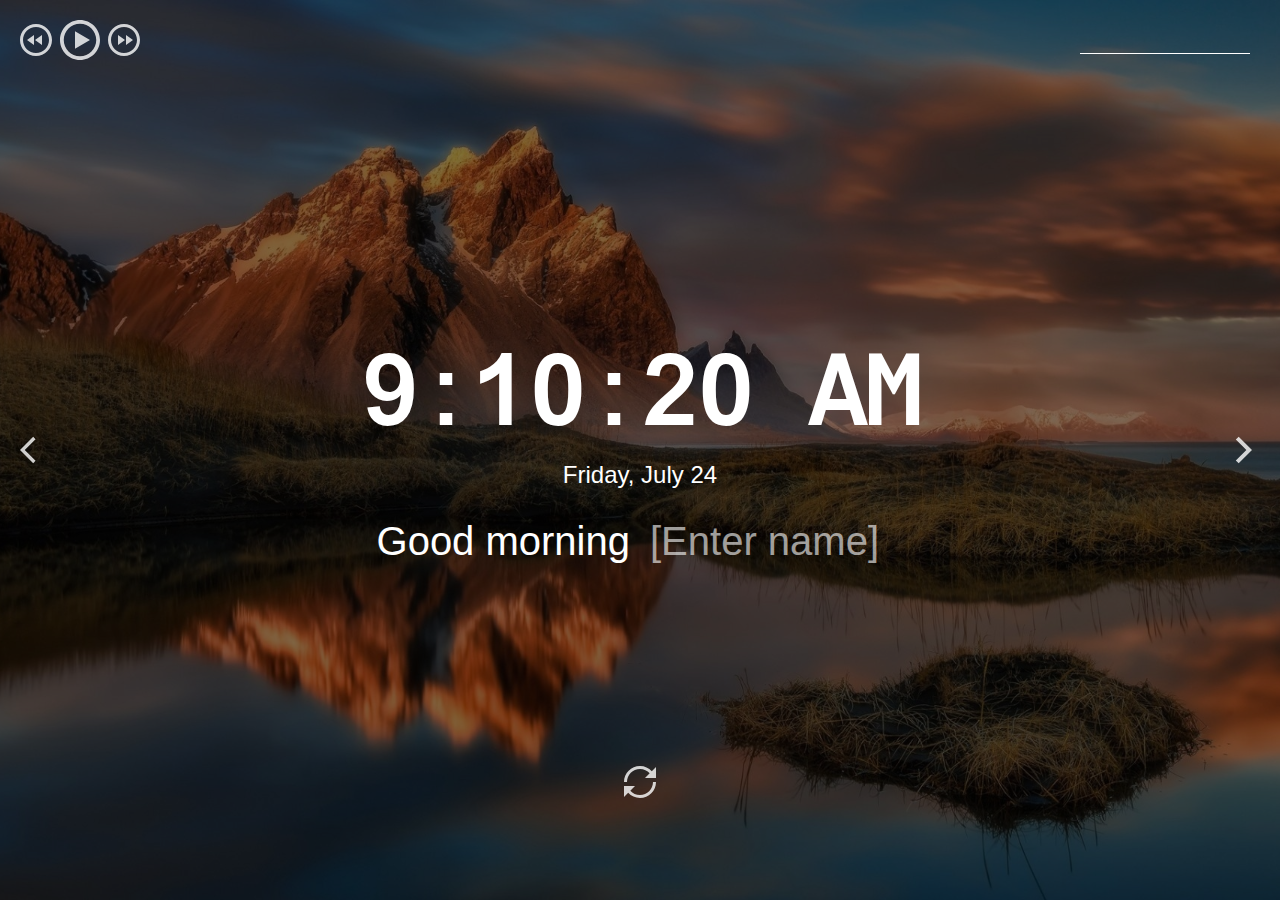
==== momentum/index.html @ e383145c "feat: Clock, calendar and greeting" ====
<!DOCTYPE html>
<html lang="en">
<head>
  <meta charset="UTF-8" />
  <meta name="viewport" content="width=device-width, initial-scale=1.0" />
  <link href="assets/favicon.ico" rel="shortcut icon" />
  <link rel="stylesheet" href="css/owfont-regular.css" />
  <link rel="stylesheet" href="css/style.css" />
  <title>momentum</title>
</head>
<body>
  <header class="header">
    <div class="player">
      <div class="player-controls">
        <button class="play-prev player-icon"></button>
        <button class="play player-icon"></button>
        <button class="play-next player-icon"></button>
      </div>
      <ul class="play-list"></ul>
    </div>
    <div class="weather">
      <input type="text" class="city" />
      <i class="weather-icon owf"></i>
      <div class="weather-error"></div>
      <div class="description-container">
        <span class="temperature"></span>
        <span class="weather-description"></span>
      </div>
      <div class="wind"></div>
      <div class="humidity"></div>
    </div>
  </header>
  <main class="main">
    <div class="slider-icons">
      <button class="slide-prev slider-icon"></button>
      <button class="slide-next slider-icon"></button>
    </div>
    <time class="time"></time>
    <date class="date">  </date>
    <div class="greeting-container">
      <span class="greeting"></span>
      <input type="text" placeholder="[Enter name]"	class="name" />
    </div>
  </main>
  <footer class="footer">
    <button class="change-quote"></button>
    <div>
      <div class="quote"></div>
      <div class="author"></div>
    </div>
  </footer>
  <script src="js/script.js"></script>
</body>
</html>
---- momentum/css/owfont-regular.css ----
/*!
 *  owfont-regular 1.0.0 by Deniz Fuchidzhiev - http://websygen.com
 *  License - font: SIL OFL 1.1, css: MIT License
 */
/* FONT PATH
 * -------------------------- */
@font-face {
  font-family: 'owfont';
  src: url('../assets/fonts/owfont-regular.eot?v=1.0.0');
  src: url('../assets/fonts/owfont-regular.eot?#iefix&v=1.0.0') format('embedded-opentype'),
	   url('../assets/fonts/owfont-regular.woff') format('woff'),
	   url('../assets/fonts/owfont-regular.ttf') format('truetype'),
	   url('../assets/fonts/owfont-regular.svg#owf-regular') format('svg');
  font-weight: normal;
  font-style: normal;
}
.owf {
  display: inline-block;
  font: normal normal normal 14px/1 owfont;
  font-size: inherit;
  text-rendering: auto;
  -webkit-font-smoothing: antialiased;
  -moz-osx-font-smoothing: grayscale;
  transform: translate(0, 0);
}
/* makes the font 33% larger relative to the icon container */
.owf-lg {
  font-size: 1.33333333em;
  line-height: 0.75em;
  vertical-align: -15%;
}
.owf-2x {
  font-size: 2em;
}
.owf-3x {
  font-size: 3em;
}
.owf-4x {
  font-size: 4em;
}
.owf-5x {
  font-size: 5em;
}
.owf-fw {
  width: 1.28571429em;
  text-align: center;
}
.owf-ul {
  padding-left: 0;
  margin-left: 2.14285714em;
  list-style-type: none;
}
.owf-ul > li {
  position: relative;
}
.owf-li {
  position: absolute;
  left: -2.14285714em;
  width: 2.14285714em;
  top: 0.14285714em;
  text-align: center;
}
.owf-li.owf-lg {
  left: -1.85714286em;
}
.owf-border {
  padding: .2em .25em .15em;
  border: solid 0.08em #eeeeee;
  border-radius: .1em;
}
.owf-pull-right {
  float: right;
}
.owf-pull-left {
  float: left;
}
.owf.owf-pull-left {
  margin-right: .3em;
}
.owf.owf-pull-right {
  margin-left: .3em;
}

/* owfont uses the Unicode Private Use Area (PUA) to ensure screen
   readers do not read off random characters that represent icons */
   
/*   Weather Condition Codes    */
   
/*   Thunderstorm - - - - - - - - - - - - - - - - - - - - - - - - - - - - - - - - - - - -    */
   
/* thunderstorm with light rain */
.owf-200:before,
.owf-200-d:before,
.owf-200-n:before {
  content: "\EB28";
}
/* thunderstorm with rain */
.owf-201:before,
.owf-201-d:before,
.owf-201-n:before {
  content: "\EB29";
}
/* thunderstorm with heavy rain */
.owf-202:before,
.owf-202-d:before,
.owf-202-n:before {
  content: "\EB2A";
}
/*  light thunderstorm  */
.owf-210:before,
.owf-210-d:before,
.owf-210-n:before {
  content: "\EB32";
}
/*  thunderstorm  */
.owf-211:before,
.owf-211-d:before,
.owf-211-n:before {
  content: "\EB33";
}
/*   heavy thunderstorm   */
.owf-212:before,
.owf-212-d:before,
.owf-212-n:before {
  content: "\EB34";
}
/*   ragged thunderstorm   */
.owf-221:before,
.owf-221-d:before,
.owf-221-n:before {
  content: "\EB3D";
}
/*  thunderstorm with light drizzle    */
.owf-230:before,
.owf-230-d:before,
.owf-230-n:before {
  content: "\EB46";
}
/*  thunderstorm with drizzle     */
.owf-231:before,
.owf-231-d:before,
.owf-231-n:before {
  content: "\EB47";
}
/* thunderstorm with heavy drizzle     */
.owf-232:before,
.owf-232-d:before,
.owf-232-n:before {
  content: "\EB48";
}

/*   Drizzle - - - - - - - - - - - - - - - - - - - - - - - - - - - - - - - - - - - -    */

/*  light intensity drizzle */
.owf-300:before,
.owf-300-d:before,
.owf-300-n:before {
  content: "\EB8C";
}
/*  drizzle */
.owf-301:before,
.owf-301-d:before,
.owf-301-n:before {
  content: "\EB8D";
}
/*  heavy intensity drizzle  */
.owf-302:before,
.owf-302-d:before,
.owf-302-n:before {
  content: "\EB8E";
}
/*   light intensity drizzle rain  */
.owf-310:before,
.owf-310-d:before,
.owf-310-n:before {
  content: "\EB96";
}
/*  drizzle rain  */
.owf-311:before,
.owf-311-d:before,
.owf-311-n:before {
  content: "\EB97";
}
/* heavy intensity drizzle rain */
.owf-312:before,
.owf-312-d:before,
.owf-312-n:before {
  content: "\EB98";
}
/* shower rain and drizzle  */
.owf-313:before,
.owf-313-d:before,
.owf-313-n:before {
  content: "\EB99";
}
/* heavy shower rain and drizzle*/
.owf-314:before,
.owf-314-d:before,
.owf-314-n:before {
  content: "\EB9A";
}
/* shower drizzle */
.owf-321:before,
.owf-321-d:before,
.owf-321-n:before {
  content: "\EBA1";
}

/*   Rain - - - - - - - - - - - - - - - - - - - - - - - - - - - - - - - - - - - -    */

/* light rain  */
.owf-500:before,
.owf-500-d:before,
.owf-500-n:before {
  content: "\EC54";
}
/* moderate rain  */
.owf-501:before,
.owf-501-d:before,
.owf-501-n:before {
  content: "\EC55";
}
/* heavy intensity rain  */
.owf-502:before,
.owf-502-d:before,
.owf-502-n:before {
  content: "\EC56";
}
/* very heavy rain   */
.owf-503:before,
.owf-503-d:before,
.owf-503-n:before {
  content: "\EC57";
}
/* extreme rain    */
.owf-504:before,
.owf-504-d:before,
.owf-504-n:before {
  content: "\EC58";
}
/* freezing rain    */
.owf-511:before,
.owf-511-d:before,
.owf-511-n:before {
  content: "\EC5F";
}
/*  light intensity shower rain    */
.owf-520:before,
.owf-520-d:before,
.owf-520-n:before {
  content: "\EC68";
}
/* shower rain  */
.owf-521:before,
.owf-521-d:before,
.owf-521-n:before {
  content: "\EC69";
}
/*  heavy intensity shower rain  */
.owf-522:before,
.owf-522-d:before,
.owf-522-n:before {
  content: "\EC6A";
}
/* ragged shower rain  */
.owf-531:before,
.owf-531-d:before,
.owf-531-n:before {
  content: "\EC73";
}

/*   Snow - - - - - - - - - - - - - - - - - - - - - - - - - - - - - - - - - - - -    */

/* light snow  */
.owf-600:before,
.owf-600-d:before,
.owf-600-n:before {
  content: "\ECB8";
}
/*  snow  */
.owf-601:before,
.owf-601-d:before,
.owf-601-n:before {
  content: "\ECB9";
}
/*   heavy snow   */
.owf-602:before,
.owf-602-d:before,
.owf-602-n:before {
  content: "\ECBA";
}
/*  sleet  */
.owf-611:before,
.owf-611-d:before,
.owf-611-n:before {
  content: "\ECC3";
}
/*   shower sleet */
.owf-612:before,
.owf-612-d:before,
.owf-612-n:before {
  content: "\ECC4";
}
/* light rain and snow */
.owf-615:before,
.owf-615-d:before,
.owf-615-n:before {
  content: "\ECC7";
}
/* rain and snow  */
.owf-616:before,
.owf-616-d:before,
.owf-616-n:before {
  content: "\ECC8";
}
/* light shower snow  */
.owf-620:before,
.owf-620-d:before,
.owf-620-n:before {
  content: "\ECCC";
}
/* shower snow  */
.owf-621:before,
.owf-621-d:before,
.owf-621-n:before {
  content: "\ECCD";
}
/* heavy shower snow  */
.owf-622:before,
.owf-622-d:before,
.owf-622-n:before {
  content: "\ECCE";
}

/*   Atmosphere - - - - - - - - - - - - - - - - - - - - - - - - - - - - - - - - - - - -    */

/* mist */
.owf-701:before,
.owf-701-d:before,
.owf-701-n:before {
  content: "\ED1D";
}
/* smoke */
.owf-711:before,
.owf-711-d:before,
.owf-711-n:before {
  content: "\ED27";
}
/* haze */
.owf-721:before,
.owf-721-d:before,
.owf-721-n:before {
  content: "\ED31";
}
/* Sand/Dust Whirls */
.owf-731:before,
.owf-731-d:before,
.owf-731-n:before {
  content: "\ED3B";
}
/* Fog */
.owf-741:before,
.owf-741-d:before,
.owf-741-n:before {
  content: "\ED45";
}
/* sand */
.owf-751:before,
.owf-751-d:before,
.owf-751-n:before {
  content: "\ED4F";
}
/* dust */
.owf-761:before,
.owf-761-d:before,
.owf-761-n:before {
  content: "\ED59";
}
/*  VOLCANIC ASH  */
.owf-762:before,
.owf-762-d:before,
.owf-762-n:before {
  content: "\ED5A";
}
/* SQUALLS */
.owf-771:before,
.owf-771-d:before,
.owf-771-n:before {
  content: "\ED63";
}
/* TORNADO */
.owf-781:before,
.owf-781-d:before,
.owf-781-n:before {
  content: "\ED6D";
}

/*   Clouds - - - - - - - - - - - - - - - - - - - - - - - - - - - - - - - - - - - -    */

/*  sky is clear  */  /*  Calm  */
.owf-800:before,
.owf-800-d:before,
.owf-951:before,
.owf-951-d:before {
  content: "\ED80";
}
.owf-800-n:before,
.owf-951-n:before {
  content: "\F168";
}
/*  few clouds   */
.owf-801:before,
.owf-801-d:before {
  content: "\ED81";
}
.owf-801-n:before {
  content: "\F169";
}
/* scattered clouds */
.owf-802:before,
.owf-802-d:before {
  content: "\ED82";
}
.owf-802-n:before {
  content: "\F16A";
}
/* broken clouds  */
.owf-803:before,
.owf-803-d:before,
.owf-803-n:before {
  content: "\ED83";
}
/* overcast clouds  */
.owf-804:before,
.owf-804-d:before,
.owf-804-n:before {
  content: "\ED84";
}

/*   Extreme - - - - - - - - - - - - - - - - - - - - - - - - - - - - - - - - - - - -    */

/* tornado  */
.owf-900:before,
.owf-900-d:before,
.owf-900-n:before {
  content: "\EDE4";
}
/*  tropical storm  */
.owf-901:before,
.owf-901-d:before,
.owf-901-n:before {
  content: "\EDE5";
}
/* hurricane */
.owf-902:before,
.owf-902-d:before,
.owf-902-n:before {
  content: "\EDE6";
}
/* cold */
.owf-903:before,
.owf-903-d:before,
.owf-903-n:before {
  content: "\EDE7";
}
/* hot */
.owf-904:before,
.owf-904-d:before,
.owf-904-n:before {
  content: "\EDE8";
}
/* windy */
.owf-905:before,
.owf-905-d:before,
.owf-905-n:before {
  content: "\EDE9";
}
/* hail */
.owf-906:before,
.owf-906-d:before,
.owf-906-n:before {
  content: "\EDEA";
}

/*   Additional - - - - - - - - - - - - - - - - - - - - - - - - - - - - - - - - - - - -    */

/* Setting */
.owf-950:before,
.owf-950-d:before,
.owf-950-n:before {
  content: "\EE16";
}
/*  Light breeze  */
.owf-952:before,
.owf-952-d:before,
.owf-952-n:before {
  content: "\EE18";
}
/*  Gentle Breeze  */
.owf-953:before,
.owf-953-d:before,
.owf-953-n:before {
  content: "\EE19";
}
/*  Moderate breeze  */
.owf-954:before,
.owf-954-d:before,
.owf-954-n:before {
  content: "\EE1A";
}
/* Fresh Breeze  */
.owf-955:before,
.owf-955-d:before,
.owf-955-n:before {
  content: "\EE1B";
}
/* Strong  Breeze  */
.owf-956:before,
.owf-956-d:before,
.owf-956-n:before {
  content: "\EE1C";
}
/* High wind, near gale  */
.owf-957:before,
.owf-957-d:before,
.owf-957-n:before {
  content: "\EE1D";
}
/* Gale */
.owf-958:before,
.owf-958-d:before,
.owf-958-n:before {
  content: "\EE1E";
}
/*  Severe Gale  */
.owf-959:before,
.owf-959-d:before,
.owf-959-n:before {
  content: "\EE1F";
}
/* Storm */
.owf-960:before,
.owf-960-d:before,
.owf-960-n:before {
  content: "\EE20";
}
/*  Violent Storm  */
.owf-961:before,
.owf-961-d:before,
.owf-961-n:before {
  content: "\EE21";
}
/* Hurricane */
.owf-962:before,
.owf-962-d:before,
.owf-962-n:before {
  content: "\EE22";
}
---- momentum/css/style.css ----
@font-face {
  font-family: 'Arial-MT';
  src: url("../assets/fonts/Arial-MT.woff"); /* Путь к файлу со шрифтом */
 }

* {
  box-sizing: border-box;
  margin: 0;
  padding: 0;
}

body {
  min-width: 480px;
  min-height: 100vh;
  font-family: 'Arial', sans-serif;
  font-size: 16px;
  color: #fff;
  text-align: center;
  background: url("../assets/img/bg.jpg") center/cover, rgba(0, 0, 0, 0.5);
  background-blend-mode: multiply;
  transition: background-image 1s ease-in-out;
}

.header {
  display: flex;
  justify-content: space-between;
  align-items: flex-start;
  width: 100%;
  height: 30vh;
  min-height: 220px;  
  padding: 20px;
}

.player-controls {
  display: flex;
  align-items: center;
  justify-content: space-between;
  width: 120px;
  margin-bottom: 28px;
}

.play-list {
  text-align: left;
}

.play-item {
  position: relative;
  padding: 5px;
  padding-left: 20px;
  list-style: none;
  opacity: .8;
  cursor: pointer;
  transition: .3s;
}

.play-item:hover {
  opacity: 1;
}

.play-item::before {
  content: "\2713";  
  position: absolute;
  left: 0;
  top: 2px;
  font-weight: 900;
}

.item-active::before {
  color: #C5B358;
}

.player-icon,
.slider-icon,
.change-quote {
  width: 32px;
  height: 32px;
  background-size: 32px 32px;
  background-position: center center;
  background-repeat: no-repeat;
  background-color: transparent;
  border: 0;
  outline: 0;
  opacity: .8;
  cursor: pointer;
  transition: .3s;  
}

.player-icon:hover,
.slider-icon:hover,
.change-quote:hover {
  opacity: 1;
}

.player-icon:active,
.slider-icon:active,
.change-quote:active {
  border: 0;
  outline: 0;  
  transform: scale(1.1);
}

.play {
  width: 40px;
  height: 40px;
  background-size: 40px 40px;
  background-image: url("../assets/svg/play.svg");
}

.pause {
  background-image: url("../assets/svg/pause.svg");
}

.play-prev {
  background-image: url("../assets/svg/play-prev.svg");
}

.play-next {
  background-image: url("../assets/svg/play-next.svg");
}

.weather {
  display: flex;
  flex-direction: column;
  justify-content: space-between;
  align-items: flex-start;
  row-gap: 5px;
  width: 180px;
  min-height: 180px;  
  text-align: left;
}

.weather-error {
  margin-top: -10px;
}

.description-container {
  display: flex;
  flex-wrap: wrap;
  justify-content: flex-start;
  align-items: center;
  column-gap: 12px;
}

.weather-icon {
  font-size: 44px;
}

.city {
  width: 170px;
  height: 34px;
  padding: 5px;
  font-size: 20px;
  line-height: 24px;
  color: #fff;  
  border: 0;
  outline: 0;
  border-bottom: 1px solid #fff;
  background-color: transparent;
}

.city::placeholder {  
  font-size: 20px;
  color: #fff;
  opacity: .6;
}

.main {
  position: relative;
  display: flex;
  flex-direction: column;
  justify-content: center;
  align-items: center;
  width: 100%;
  height: 40vh;
  min-height: 260px;  
  padding: 20px;
}

.slider-icon {
  position: absolute;
  top: 50%;
  margin-top: -16px;
  cursor: pointer;
}

.slide-prev {
  left: 20px;
  background-image: url("../assets/svg/slider-prev.svg");
}

.slide-next {
  right: 20px;
  background-image: url("../assets/svg/slider-next.svg");
}

.time {
  min-height: 124px;
  margin-bottom: 10px;
  font-family: 'Arial-MT';
  font-size: 100px;
  letter-spacing: -4px;  
}

.date {
  min-height: 28px;
  font-size: 24px;
  margin-bottom: 20px;
}

.greeting-container {
  display: flex;
  flex-wrap: wrap;
  justify-content: stretch;
  align-items: center;
  min-height: 48px;
  width: 100vw;
  font-size: 40px;
}

.greeting {
  flex: 1;  
  padding: 10px;
  text-align: right;
}

.name {
  flex: 1;
  max-width: 50%;
  padding: 10px;
  font-size: 40px;
  text-align: left;
  color: #fff;
  background-color: transparent;
  border: 0;
  outline: 0;
}

.name::placeholder {
  color: #fff;
  opacity: .6;
}

.footer {
  display: flex;
  flex-direction: column;
  justify-content: flex-end;
  align-items: center;
  width: 100%;
  height: 30vh;
  min-height: 160px;  
  padding: 20px;
}

.change-quote {
  margin-bottom: 30px;
  background-image: url("../assets/svg/reload.svg");  
}

.quote {
  min-height: 32px;
}

.author {
  min-height: 20px;
}

@media (max-width: 768px) {
  .time {
    min-height: 80px;
    font-size: 72px;    
  }

  .greeting-container {
    min-height: 40px;
    font-size: 32px;
  }

  .greeting {
    padding: 5px;
  }

  .name {
    font-size: 32px;
    padding: 5px;
  }
}
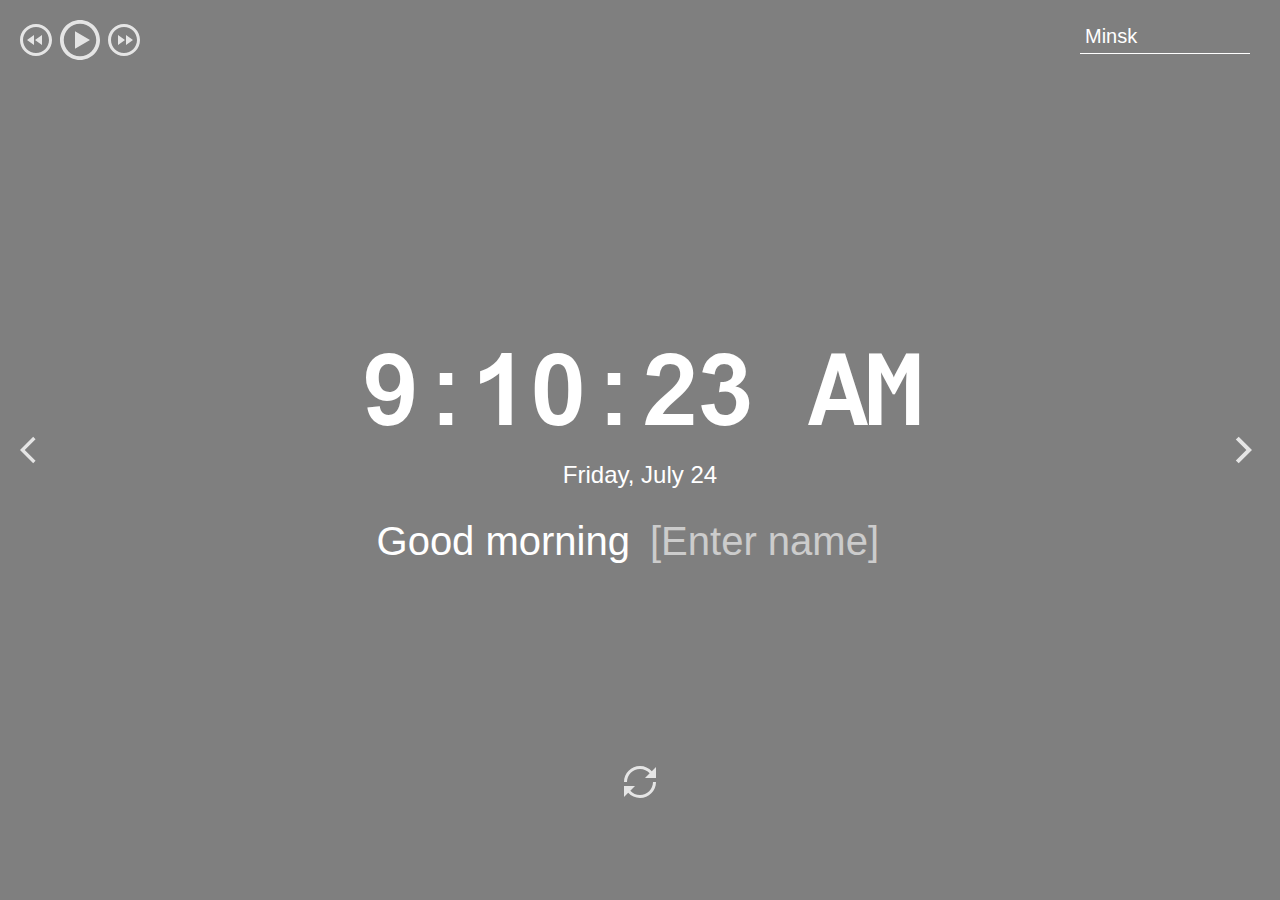
==== commit f104f322: "feat: weather widget" ====
--- a/momentum/index.html
+++ b/momentum/index.html
@@ -6,6 +6,7 @@
   <link href="assets/favicon.ico" rel="shortcut icon" />
   <link rel="stylesheet" href="css/owfont-regular.css" />
   <link rel="stylesheet" href="css/style.css" />
+	<link rel="stylesheet" href="css/media.css" />
   <title>momentum</title>
 </head>
 <body>
@@ -19,7 +20,7 @@
       <ul class="play-list"></ul>
     </div>
     <div class="weather">
-      <input type="text" class="city" />
+      <input type="text" value="Minsk" class="city" />
       <i class="weather-icon owf"></i>
       <div class="weather-error"></div>
       <div class="description-container">
--- a/momentum/css/style.css
+++ b/momentum/css/style.css
@@ -16,7 +16,7 @@
   font-size: 16px;
   color: #fff;
   text-align: center;
-  background: url("../assets/img/bg.jpg") center/cover, rgba(0, 0, 0, 0.5);
+  background: center/cover, rgba(0, 0, 0, 0.5);
   background-blend-mode: multiply;
   transition: background-image 1s ease-in-out;
 }
@@ -262,25 +262,4 @@
 
 .author {
   min-height: 20px;
-}
-
-@media (max-width: 768px) {
-  .time {
-    min-height: 80px;
-    font-size: 72px;    
-  }
-
-  .greeting-container {
-    min-height: 40px;
-    font-size: 32px;
-  }
-
-  .greeting {
-    padding: 5px;
-  }
-
-  .name {
-    font-size: 32px;
-    padding: 5px;
-  }
 }--- a/momentum/css/media.css
+++ b/momentum/css/media.css
@@ -0,0 +1,20 @@
+@media (max-width: 768px) {
+  .time {
+    min-height: 80px;
+    font-size: 72px;    
+  }
+
+  .greeting-container {
+    min-height: 40px;
+    font-size: 32px;
+  }
+
+  .greeting {
+    padding: 5px;
+  }
+
+  .name {
+    font-size: 32px;
+    padding: 5px;
+  }
+}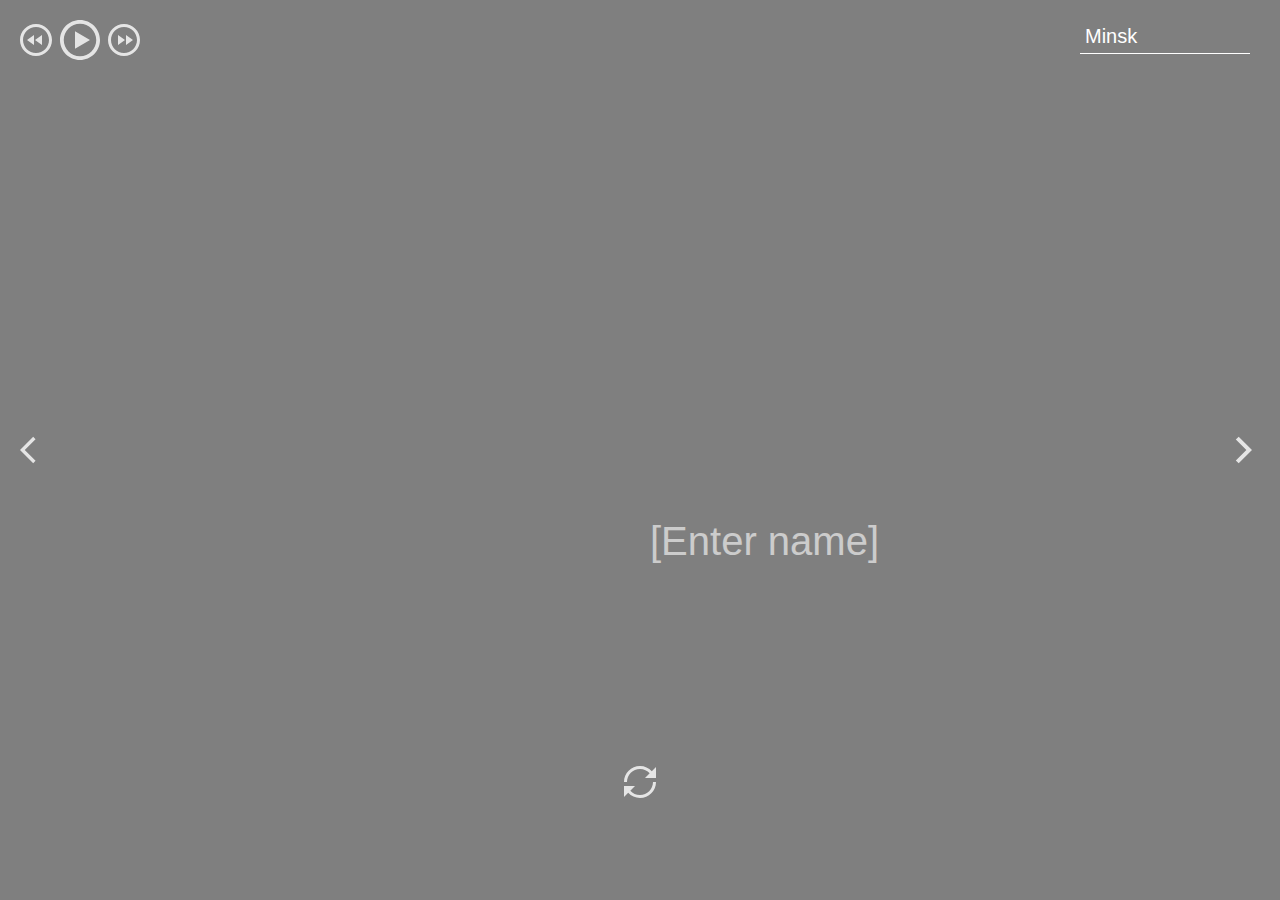
==== commit 8980781c: "feat: audio player" ====
--- a/momentum/index.html
+++ b/momentum/index.html
@@ -50,6 +50,6 @@
       <div class="author"></div>
     </div>
   </footer>
-  <script src="js/script.js"></script>
+  <script type="module" src="js/script.js"></script>
 </body>
 </html>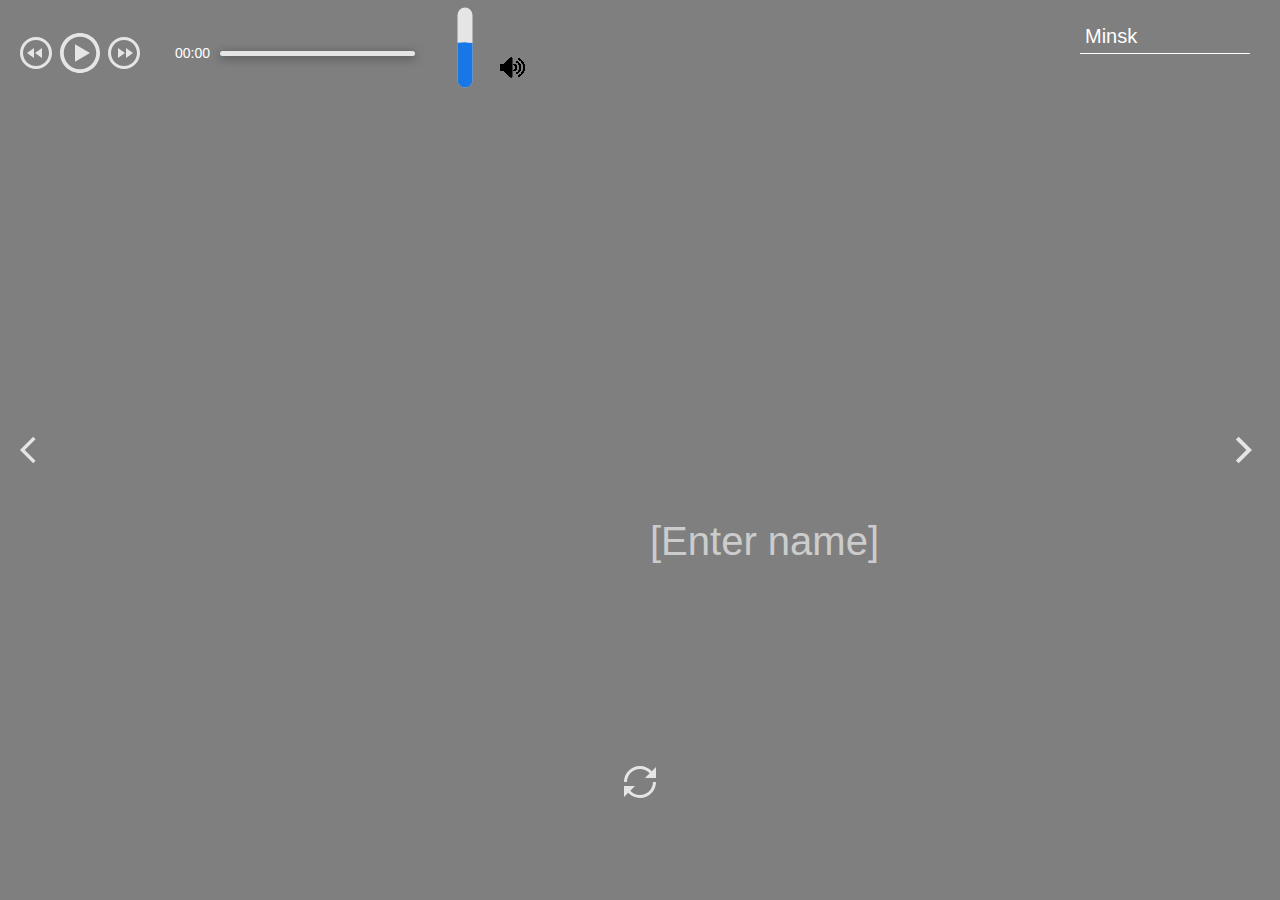
==== commit 0b607d42: "feat: Advanced audio player" ====
--- a/momentum/index.html
+++ b/momentum/index.html
@@ -17,8 +17,23 @@
         <button class="play player-icon"></button>
         <button class="play-next player-icon"></button>
       </div>
-      <ul class="play-list"></ul>
+      <div class="timeline-wrapper">
+        <div class='audio-name'> </div>
+        <div class="timeline">
+          <div class="current-time">00:00</div>
+          <div class="progress-container">
+            <div class="progress"></div>
+          </div>
+          <div class="duration"></div>
+        </div>
+      </div>
+      <div class="slider-wrapper">
+        <input type="range" min="0.0" max="1.0" value="0.5" step="0.01" class="volume-slider" id="myRange">
+      </div>
+      <img class="volume-logo" src="assets\svg\volume_icon.svg" alt="volumeLogo">
     </div>
+    
+
     <div class="weather">
       <input type="text" value="Minsk" class="city" />
       <i class="weather-icon owf"></i>
--- a/momentum/css/style.css
+++ b/momentum/css/style.css
@@ -31,12 +31,16 @@
   padding: 20px;
 }
 
+.player {
+  display: flex;
+}
+
 .player-controls {
   display: flex;
   align-items: center;
   justify-content: space-between;
   width: 120px;
-  margin-bottom: 28px;
+  margin: 0 auto;
 }
 
 .play-list {
@@ -87,7 +91,8 @@
 
 .player-icon:hover,
 .slider-icon:hover,
-.change-quote:hover {
+.change-quote:hover, 
+.progress-wrapper:hover {
   opacity: 1;
 }
 
@@ -117,6 +122,138 @@
 .play-next {
   background-image: url("../assets/svg/play-next.svg");
 }
+
+.timeline-wrapper {
+  width: 250px;
+  margin: 0 0 0 35px;
+}
+
+.timeline {
+  display: flex;
+  gap: 10px;
+  width: 100%;
+}
+
+.progress-container {
+  background: white;
+  width: 100%;
+  height: 5px;
+  border-radius: 10px;
+  opacity: .8;
+  position: relative;
+  cursor: pointer;
+  box-shadow: 0 2px 10px 0 #0008;
+  margin: auto;
+  transition: .3s; 
+}
+
+.progress {
+  background: #0075FF;
+  width: 0%;
+  height: 100%;
+  transition: 0.25s;
+  border-radius: 10px;
+}
+
+.audio-name {
+  height: 20px;
+  width: 100%;
+  margin: 0 auto 5px;
+}
+
+.current-time,
+.duration {
+  font-size: 14px;
+}
+
+.slider-wrapper {
+  width: 15px;
+  height: 45px;
+  margin: 20px 0 0 0;
+}
+
+
+input[type='range'] {
+  overflow: hidden;
+  width: 80px;
+  -webkit-appearance: none;
+  background-color: white;
+}
+
+input[type='range']::-webkit-slider-runnable-track {
+  height: 10px;
+  -webkit-appearance: none;
+  color: #0075FF;
+  margin-top: -1px;
+}
+
+input[type='range']::-webkit-slider-thumb {
+  width: 10px;
+  -webkit-appearance: none;
+  height: 10px;
+  background: #0075FF;
+  box-shadow: -80px 0 0 80px #0075FF;
+}
+
+input[type="range"]::-moz-range-progress { background-color: #0075FF }
+
+input[type="range"]::-moz-range-track { background-color: white }
+
+input[type="range"]::-ms-fill-lower { background-color: #0075FF }
+
+input[type="range"]::-ms-fill-upper { background-color: white }
+
+/* The slider itself */
+.volume-slider {
+  -webkit-appearance: none;  /* Override default CSS styles */
+  appearance: none;
+  -webkit-transform:rotate(270deg); /* Safari and Chrome */        
+  -moz-transform:rotate(270deg);
+  -o-transform:rotate(270deg);
+  -ms-transform:rotate(270deg);
+  transform:rotate(270deg);
+  width: 70px; /* Full-width */
+  height: 15px; /* Specified height */
+  background: #d3d3d3; /* Grey background */
+  outline: none; /* Remove outline */
+  opacity: 0.8; /* Set transparency (for mouse-over effects on hover) */
+  -webkit-transition: .2s; /* 0.2 seconds transition on hover */
+  transition: opacity .2s;
+  border-radius: 10px;
+}
+
+/* Mouse-over effects */
+.volume-slider:hover {
+  opacity: 1; /* Fully shown on mouse-over */
+}
+
+/* The slider handle (use -webkit- (Chrome, Opera, Safari, Edge) and -moz- (Firefox) to override default look) */
+.volume-slider::-webkit-slider-thumb {
+  -webkit-appearance: none; /* Override default look */
+  appearance: none;
+  width: 10px; /* Set a specific slider handle width */
+  height: 15px; /* Slider handle height */
+  background: #4CAF50; /* Green background */
+  cursor: pointer; /* Cursor on hover */
+  border-radius: 10px;
+}
+
+.volume-slider::-moz-range-thumb {
+  width: 10px; /* Set a specific slider handle width */
+  height: 15px; /* Slider handle height */
+  background: #4CAF50; /* Green background */
+  cursor: pointer; /* Cursor on hover */
+  border-radius: 10px;
+}
+
+.volume-logo {
+  width: 25px;
+  height: 25px;
+  margin: 35px 0 0 60px;
+  cursor: pointer;
+  /* fill: white; */
+}
+
 
 .weather {
   display: flex;
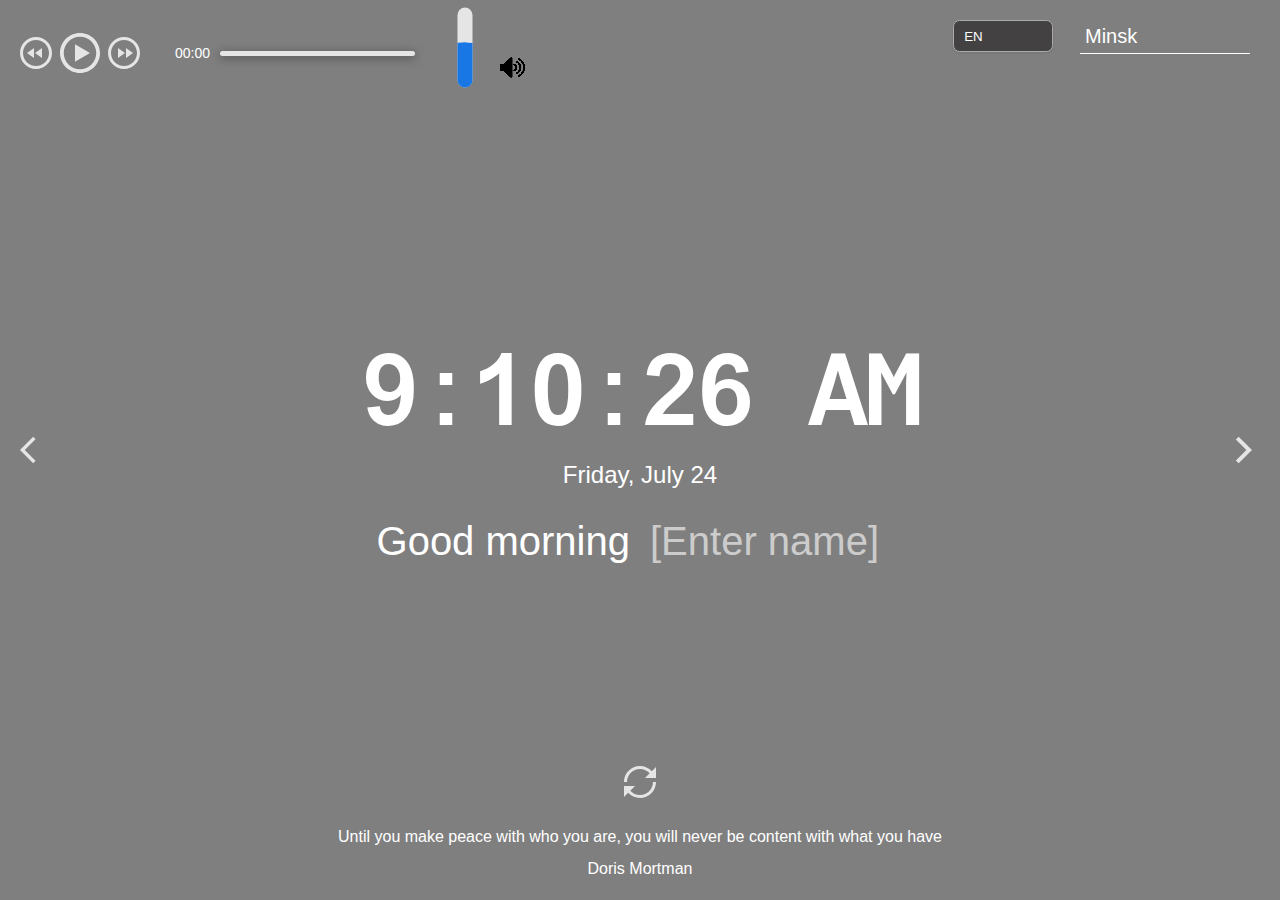
==== commit 0dbb5042: "feat: app translation into en/ru" ====
--- a/momentum/index.html
+++ b/momentum/index.html
@@ -30,9 +30,16 @@
       <div class="slider-wrapper">
         <input type="range" min="0.0" max="1.0" value="0.5" step="0.01" class="volume-slider" id="myRange">
       </div>
+      <!-- <svg width="25" height="25">
+          <use href="assets\svg\volume_icon.svg"></use>
+      </svg> -->
       <img class="volume-logo" src="assets\svg\volume_icon.svg" alt="volumeLogo">
     </div>
-    
+
+    <select class="change-lang">
+      <option value="en"> EN </option>
+      <option value="ru"> RU </option>
+    </select>
 
     <div class="weather">
       <input type="text" value="Minsk" class="city" />
@@ -65,6 +72,12 @@
       <div class="author"></div>
     </div>
   </footer>
+  <script type="module" src="js/modules/Date_and_greeting.js"></script>
+  <script type="module" src="js/modules/Background_change.js"></script>
+  <script type="module" src="js/modules/weather_widget.js"></script>
+  <script type="module" src="js/modules/Quotes_widget.js"></script>
+  <script type="module" src="js/modules/Audio_player.js"></script>
+  <script type="module" src="js/modules/ChangeLanguage.js"></script>
   <script type="module" src="js/script.js"></script>
 </body>
 </html>--- a/momentum/css/style.css
+++ b/momentum/css/style.css
@@ -254,6 +254,21 @@
   /* fill: white; */
 }
 
+.change-lang {
+  box-sizing: border-box; 
+  -moz-appearance: none;
+  -webkit-appearance: none;
+  appearance: none;
+  width: 100px;
+  margin-left: 400px;
+  border: 1px solid #aaa;
+  box-shadow: 0 1px 0 1px rgba(0,0,0,.04); 
+  border-radius: .5em;
+  padding: .6em 1.4em .5em .8em;
+  background-color: rgba(54, 52, 52, 0.815);
+  color: white;
+}
+
 
 .weather {
   display: flex;
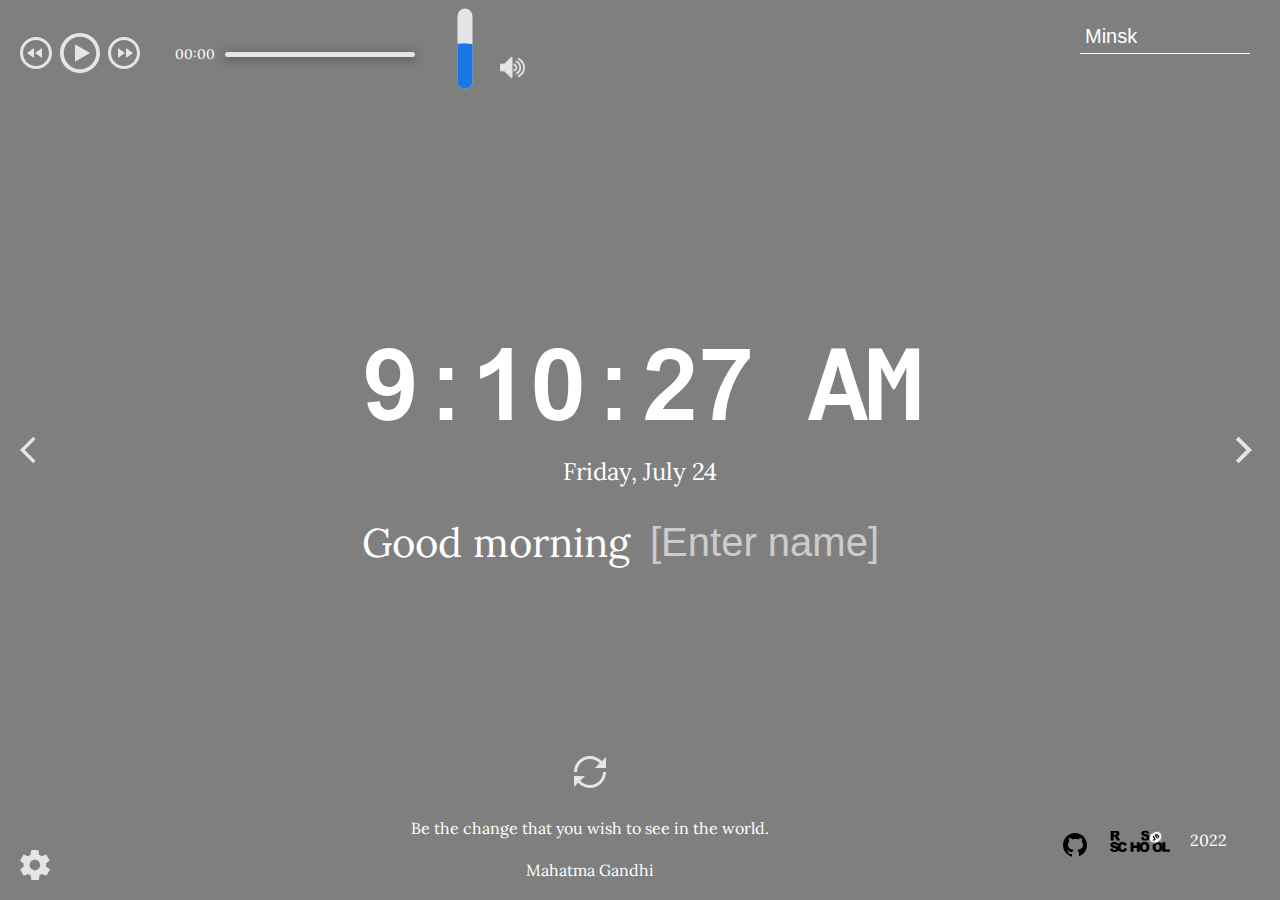
==== commit c3ac6d06: "feat: Application settings" ====
--- a/momentum/index.html
+++ b/momentum/index.html
@@ -4,8 +4,14 @@
   <meta charset="UTF-8" />
   <meta name="viewport" content="width=device-width, initial-scale=1.0" />
   <link href="assets/favicon.ico" rel="shortcut icon" />
+
+  <link rel="preconnect" href="https://fonts.googleapis.com">
+  <link rel="preconnect" href="https://fonts.gstatic.com" crossorigin>
+  <link href="https://fonts.googleapis.com/css2?family=Lora&family=Merriweather&display=swap" rel="stylesheet">
+
   <link rel="stylesheet" href="css/owfont-regular.css" />
   <link rel="stylesheet" href="css/style.css" />
+  <link rel="stylesheet" href="css/hiddenClasses.css" />
 	<link rel="stylesheet" href="css/media.css" />
   <title>momentum</title>
 </head>
@@ -30,16 +36,8 @@
       <div class="slider-wrapper">
         <input type="range" min="0.0" max="1.0" value="0.5" step="0.01" class="volume-slider" id="myRange">
       </div>
-      <!-- <svg width="25" height="25">
-          <use href="assets\svg\volume_icon.svg"></use>
-      </svg> -->
-      <img class="volume-logo" src="assets\svg\volume_icon.svg" alt="volumeLogo">
+      <img class="volume-logo" src="assets\svg\volume-icon.ico" alt="volumeLogo">
     </div>
-
-    <select class="change-lang">
-      <option value="en"> EN </option>
-      <option value="ru"> RU </option>
-    </select>
 
     <div class="weather">
       <input type="text" value="Minsk" class="city" />
@@ -53,25 +51,67 @@
       <div class="humidity"></div>
     </div>
   </header>
+
   <main class="main">
     <div class="slider-icons">
       <button class="slide-prev slider-icon"></button>
       <button class="slide-next slider-icon"></button>
     </div>
     <time class="time"></time>
-    <date class="date">  </date>
+    <date class="date"></date>
     <div class="greeting-container">
       <span class="greeting"></span>
       <input type="text" placeholder="[Enter name]"	class="name" />
     </div>
   </main>
+
   <footer class="footer">
-    <button class="change-quote"></button>
-    <div>
+    <img class="settings-icon" src="assets\svg\settings-icon.svg" alt="settings-icon">
+    <div class="quotes__block">
+      <button class="change-quote"></button>
       <div class="quote"></div>
       <div class="author"></div>
     </div>
+    <div class="social-media">
+      <a href="https://github.com/Radzivonn"> <img src="assets/svg/github-icon.svg" alt="github-logo"> </a>
+      <a href="https://rs.school/js/" style="width: 60px"> <img src="assets/svg/rs_school_logo.svg" alt="rs_school_logo"> </a>
+      <p> 2022 </p>
+    </div>
   </footer>
+
+  <div class="settingsPopup">
+    <div class="popup__body">
+      <div class="popup__content">
+          <label> Choose your language </label>
+          <select class="change-lang" id="lang">
+            <option value="en"> English </option>
+            <option value="ru"> Russian </option>
+          </select>
+
+          <label style="margin: 15px 0 0 0"> Choose how to get background images </label>
+          <select class="change-BG-images-source" id="source">
+            <option value="GitHub"> GitHub </option>
+            <option value="Unsplash API"> Unsplash API </option>
+            <option value="Flickr API"> Flickr API </option>
+          </select>
+
+          <form action="/" method="post" id="tagForBG"> <input type="text" name="tags" placeholder="enter a tag to search for a photo" class="tagInput"> </form>
+
+          <div class="blocksDisplay">
+            <label> <input type="checkbox" name="time" value="true" id="checkbox" checked> time </label>
+            <label> <input type="checkbox" name="date" value="true" id="checkbox" checked> date </label>
+            <label> <input type="checkbox" name="greeting-container" value="true" id="checkbox" checked> greeting </label>
+            <label> <input type="checkbox" name="quotes__block" value="true" id="checkbox" checked> quote of the Day </label>
+            <label> <input type="checkbox" name="weather" value="true" id="checkbox" checked> weather forecast </label>
+            <label> <input type="checkbox" name="player" value="true" id="checkbox" checked> audio player </label>
+            <label> <input type="checkbox" name="social-media" value="true" id="checkbox" checked> social media </label>
+          </div>
+          <button class="saveChangesButton"> save changes </button>
+      </div>
+    </div>
+  </div>
+
+  <script type="module" src="js/modules/settings_popup.js"></script>
   <script type="module" src="js/modules/Date_and_greeting.js"></script>
   <script type="module" src="js/modules/Background_change.js"></script>
   <script type="module" src="js/modules/weather_widget.js"></script>
@@ -79,5 +119,8 @@
   <script type="module" src="js/modules/Audio_player.js"></script>
   <script type="module" src="js/modules/ChangeLanguage.js"></script>
   <script type="module" src="js/script.js"></script>
+  <script type="module" src="js/Self-esteem.js"></script>
 </body>
-</html>+</html>
+
+<!-- style="width: 40px; height: 30px;" -->--- a/momentum/css/style.css
+++ b/momentum/css/style.css
@@ -12,13 +12,15 @@
 body {
   min-width: 480px;
   min-height: 100vh;
-  font-family: 'Arial', sans-serif;
+  /* font-family: 'Arial', sans-serif; */
+  font-family: 'Lora', serif;
   font-size: 16px;
   color: #fff;
   text-align: center;
   background: center/cover, rgba(0, 0, 0, 0.5);
   background-blend-mode: multiply;
   transition: background-image 1s ease-in-out;
+  overflow-x: hidden;
 }
 
 .header {
@@ -250,25 +252,22 @@
   width: 25px;
   height: 25px;
   margin: 35px 0 0 60px;
+}
+
+.settings-icon {
+  width: 30px;
+  height: 30px;
+}
+
+.settings-icon, .volume-logo {
+  opacity: 0.8;
+  transition: all 0.3s;
+}
+
+.settings-icon:hover, .volume-logo:hover {
+  opacity: 1;
   cursor: pointer;
-  /* fill: white; */
-}
-
-.change-lang {
-  box-sizing: border-box; 
-  -moz-appearance: none;
-  -webkit-appearance: none;
-  appearance: none;
-  width: 100px;
-  margin-left: 400px;
-  border: 1px solid #aaa;
-  box-shadow: 0 1px 0 1px rgba(0,0,0,.04); 
-  border-radius: .5em;
-  padding: .6em 1.4em .5em .8em;
-  background-color: rgba(54, 52, 52, 0.815);
-  color: white;
-}
-
+}
 
 .weather {
   display: flex;
@@ -394,15 +393,21 @@
 
 .footer {
   display: flex;
-  flex-direction: column;
-  justify-content: flex-end;
-  align-items: center;
+  justify-content: space-between;
+  align-items: flex-end;
   width: 100%;
   height: 30vh;
   min-height: 160px;  
   padding: 20px;
 }
 
+.quotes__block {
+  display: flex;
+  flex-direction: column;
+  align-items: center;
+  margin-left: 70px;
+}
+
 .change-quote {
   margin-bottom: 30px;
   background-image: url("../assets/svg/reload.svg");  
@@ -410,8 +415,134 @@
 
 .quote {
   min-height: 32px;
+  margin-bottom: 10px;
 }
 
 .author {
   min-height: 20px;
-}+}
+
+.social-media {
+  display: flex;
+  gap: 20px;
+  width: 200px;
+  height: 50px;
+}
+
+.settingsPopup {
+  position: fixed;
+  top: 0;
+  left: 0;
+  width: 100%;
+  height: 100%;
+  background-color: rgba(0, 0, 0, 0.75);
+  opacity: 0;
+  visibility: hidden;
+  overflow-y: auto;
+  overflow-x: hidden;
+  transition: all 0.8s ease 0s;
+}
+
+.popup__body {
+  min-height: 100%;
+  display: flex;
+  align-items: center;
+  justify-content: center;
+  padding: 30px 10px;
+  transition: all 0.8s ease 0s;
+}
+
+.popup__content {
+  display: flex;
+  flex-direction: column;
+  align-items: center;
+  gap: 10px;
+  background-color: rgb(51, 51, 51);
+  color: rgb(233, 233, 233);
+  width: 400px;
+  height: 500px;
+  border-radius: 15px;
+  padding: 30px;
+  transition: all 0.8s ease 0s;
+  opacity: 0;
+  transform: perspective(600px) translate(0px, -100%) rotateX(45deg);
+
+}
+
+.change-lang, .change-BG-images-source {
+  box-sizing: border-box; 
+  -moz-appearance: none;
+  -webkit-appearance: none;
+  appearance: none;
+  width: 150px;
+  border: 1px solid #aaa;
+  box-shadow: 0 1px 0 1px rgba(0,0,0,.04); 
+  border-radius: .5em;
+  padding: .6em 1.4em .5em .8em;
+  background-color: rgb(51, 51, 51);
+  color: rgb(233, 233, 233);
+  font-family: 'Lora', serif;
+  font-size: 16px;
+}
+
+.settingsPopup.open {
+  opacity: 1;
+  visibility: visible;
+}
+
+.settingsPopup.open, .popup__content.open {
+  opacity: 1;
+  transform: perspective(600px) translate(0px, 0%) rotateX(0deg);
+}
+
+.tagInput {
+  width: 250px;
+  height: 30px;
+  background-color: rgb(51, 51, 51);
+  color: rgb(233, 233, 233);
+  font-size: 16px;
+  margin: 10px 0 20px 0;
+}
+
+.blocksDisplay {
+  display: flex;
+  flex-direction: column;
+  align-items: flex-start;
+  width: 250px;
+}
+
+.saveChangesButton {
+  width: 150px;
+  height: 35px;
+  background-color: rgb(51, 51, 51);  
+  border: solid white 2px;
+  border-radius: 10px;
+  color: rgb(233, 233, 233);
+  font-size: 15px;
+  cursor: pointer;
+  opacity: 0.7;
+  transition: all 0.3s ease 0s;
+  margin-top: 15px
+}
+
+.saveChangesButton:hover { 
+  opacity: 1;
+  background-color: rgb(60, 60, 60);
+}
+
+.saveChangesButton:active {
+  transition: all 0.1s ease 0s;
+  background-color: rgb(40, 40, 40);
+}
+
+
+
+/* label { 
+  margin: 15px 0 0 0;
+} */
+
+/* 
+.options__container {
+  margin: 0 0 25px 0;
+  font-size: 18px;
+} */--- a/momentum/css/hiddenClasses.css
+++ b/momentum/css/hiddenClasses.css
@@ -0,0 +1,15 @@
+.time,
+.date,
+.greeting,
+.quotes__block,
+.weather,
+.player,
+.social-media {
+  opacity: 1;
+  transition: all 0.8s ease 0s;
+}
+
+.hidden {
+  opacity: 0;
+  visibility: hidden;
+}--- a/momentum/css/media.css
+++ b/momentum/css/media.css
@@ -1,20 +1,163 @@
-@media (max-width: 768px) {
+@media (max-width: 479px) {
+  body {
+    max-width: 479px;
+    /* min-width: 320px; */
+    background: rgba(0, 0, 0, 0.5) no-repeat;
+    font-size: 14px;
+  }
+
+  .header {
+    padding: 10px 10px 10px 0;
+  }
+  
+  .main, .footer{
+    padding: 10px;
+  }
+
+  .player {
+    max-height: 100px;
+    width: 400px;
+    position: relative;
+    flex-wrap: wrap;
+    flex-direction: column;
+  }
+
+  .timeline-wrapper {
+    margin: 15px 0 0 35px;
+  }
+
+  .slider-wrapper {
+    position: absolute;
+    top: 48px;
+    left: -30px;
+    margin: 0 0 0 0;
+  }
+
+  .volume-logo {
+    margin: 75px 45px 0 0;
+  }
+
+  .weather {
+    width: 100px;
+    min-height: 150px;  
+    text-align: left;
+  }
+
+
   .time {
-    min-height: 80px;
-    font-size: 72px;    
+    min-height: 65px;
+    font-size: 65px;    
+  }
+
+  .date {
+    font-size: 20px;
+    margin-bottom: 5px;
   }
 
   .greeting-container {
-    min-height: 40px;
-    font-size: 32px;
+    min-height: 30px;
+    font-size: 20px;
   }
 
-  .greeting {
-    padding: 5px;
-  }
+  .greeting { padding: 5px }
 
   .name {
     font-size: 32px;
     padding: 5px;
   }
+
+  .quote, .author { font-size: 11px }
+  .quote {
+    min-height: 20px;
+    margin-bottom: 10px;
+  }
+
+  .social-media {
+    gap: 10px;
+    width: 150px;
+  }
+
+}
+
+@media (min-width: 480px) and (max-width: 767px) {
+  body {
+    max-width: 767px;
+    background: center/cover, rgba(0, 0, 0, 0.5) no-repeat;
+  }
+  .player {
+    max-height: 100px;
+    width: 400px;
+    position: relative;
+    flex-wrap: wrap;
+    flex-direction: column;
+  }
+
+  .timeline-wrapper {
+    margin: 15px 0 0 35px;
+  }
+
+  .slider-wrapper {
+    position: absolute;
+    top: 48px;
+    left: -30px;
+    margin: 0 0 0 0;
+  }
+
+  .volume-logo {
+    margin: 75px 45px 0 0;
+  }
+
+  .time {
+    min-height: 80px;
+    font-size: 76px;    
+  }
+
+  .date {
+    font-size: 21px;
+    margin-bottom: 5px;
+  }
+
+  .greeting-container {
+    min-height: 40px;
+    font-size: 30px;
+  }
+
+  .greeting { padding: 5px }
+
+  .name {
+    font-size: 32px;
+    padding: 5px;
+  }
+
+  .quote, .author { font-size: 13px }
+  .quote {
+    min-height: 20px;
+    margin-bottom: 10px;
+  }
+}
+
+
+@media (max-width: 1025px) and (min-width: 768px){
+  .time {
+    min-height: 100px;
+    font-size: 90px; 
+  }
+
+  .date {
+    min-height: 25px;
+    font-size: 24px;
+    margin-bottom: 10px;
+  }
+
+  .greeting-container {
+    min-height: 40px;
+    font-size: 36px;
+  }
+
+  .name {
+    font-size: 36px;
+    padding: 5px;
+  }
+
+  .quote, .author { font-size: 14px }
 }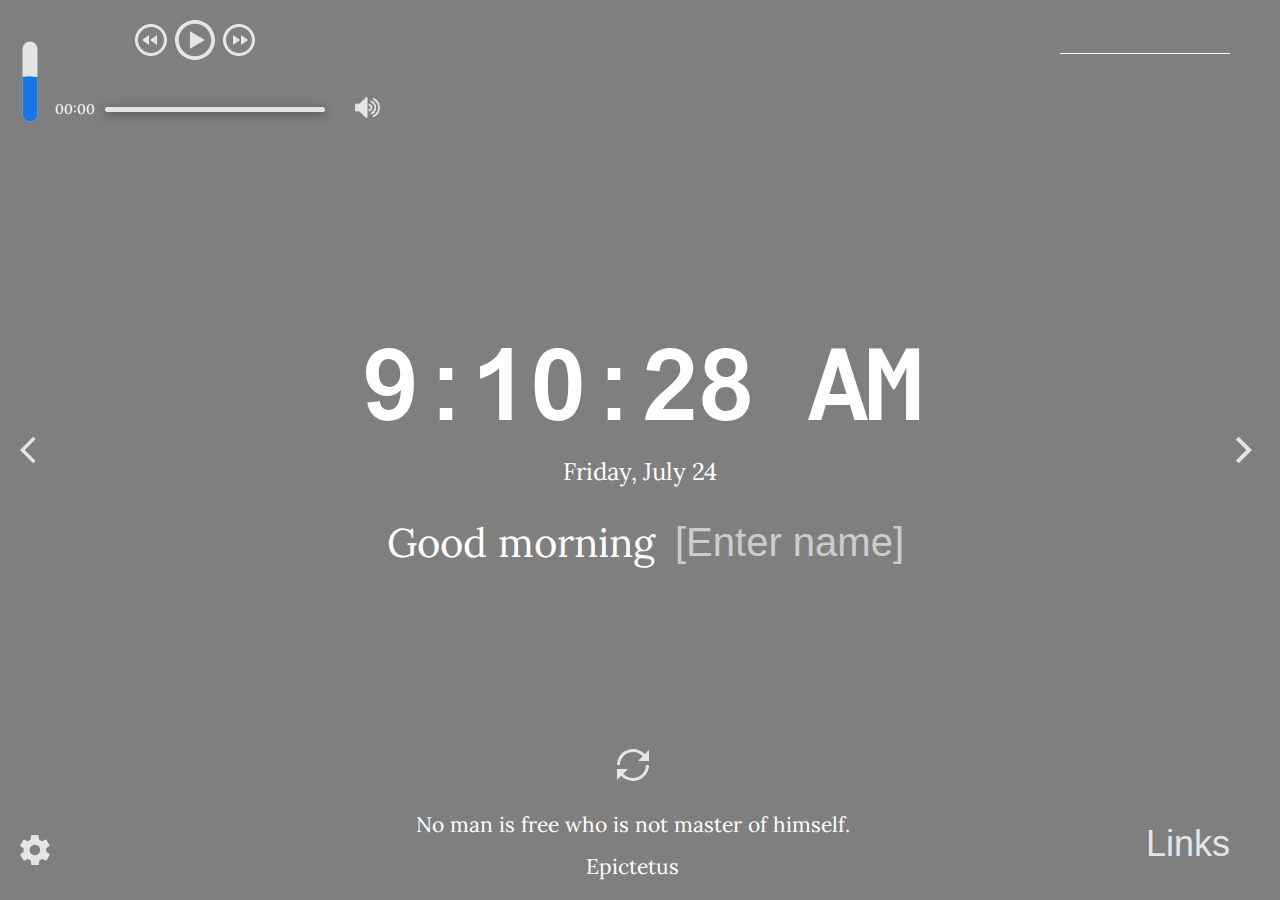
==== commit 76998632: "feat: Links widget, saving settings, adaptability" ====
--- a/momentum/index.html
+++ b/momentum/index.html
@@ -1,126 +1,132 @@
 <!DOCTYPE html>
 <html lang="en">
 <head>
-  <meta charset="UTF-8" />
-  <meta name="viewport" content="width=device-width, initial-scale=1.0" />
-  <link href="assets/favicon.ico" rel="shortcut icon" />
+	<meta charset="UTF-8" />
+	<meta name="viewport" content="width=device-width, initial-scale=1.0" />
+	<link href="assets/favicon.ico" rel="shortcut icon" />
 
-  <link rel="preconnect" href="https://fonts.googleapis.com">
-  <link rel="preconnect" href="https://fonts.gstatic.com" crossorigin>
-  <link href="https://fonts.googleapis.com/css2?family=Lora&family=Merriweather&display=swap" rel="stylesheet">
+	<link rel="preconnect" href="https://fonts.googleapis.com">
+	<link rel="preconnect" href="https://fonts.gstatic.com" crossorigin>
+	<link href="https://fonts.googleapis.com/css2?family=Lora&family=Merriweather&display=swap" rel="stylesheet">
 
-  <link rel="stylesheet" href="css/owfont-regular.css" />
-  <link rel="stylesheet" href="css/style.css" />
-  <link rel="stylesheet" href="css/hiddenClasses.css" />
+	<link rel="stylesheet" href="css/owfont-regular.css" />
+	<link rel="stylesheet" href="css/style.css" />
+	<link rel="stylesheet" href="css/hiddenClasses.css" />
 	<link rel="stylesheet" href="css/media.css" />
-  <title>momentum</title>
+	<title> momentum </title>
 </head>
 <body>
-  <header class="header">
-    <div class="player">
-      <div class="player-controls">
-        <button class="play-prev player-icon"></button>
-        <button class="play player-icon"></button>
-        <button class="play-next player-icon"></button>
-      </div>
-      <div class="timeline-wrapper">
-        <div class='audio-name'> </div>
-        <div class="timeline">
-          <div class="current-time">00:00</div>
-          <div class="progress-container">
-            <div class="progress"></div>
-          </div>
-          <div class="duration"></div>
-        </div>
-      </div>
-      <div class="slider-wrapper">
-        <input type="range" min="0.0" max="1.0" value="0.5" step="0.01" class="volume-slider" id="myRange">
-      </div>
-      <img class="volume-logo" src="assets\svg\volume-icon.ico" alt="volumeLogo">
-    </div>
 
-    <div class="weather">
-      <input type="text" value="Minsk" class="city" />
-      <i class="weather-icon owf"></i>
-      <div class="weather-error"></div>
-      <div class="description-container">
-        <span class="temperature"></span>
-        <span class="weather-description"></span>
-      </div>
-      <div class="wind"></div>
-      <div class="humidity"></div>
-    </div>
-  </header>
+	<header class="header">
+		<div class="player">
+			<div class="player-controls">
+				<button class="play-prev player-icon"></button>
+				<button class="play player-icon"></button>
+				<button class="play-next player-icon"></button>
+			</div>
+			<div class="timeline-wrapper">
+				<div class='audio-name'> </div>
+				<div class="timeline">
+					<div class="current-time">00:00</div>
+					<div class="progress-container">
+						<div class="progress"></div>
+					</div>
+					<div class="duration"></div>
+				</div> 
+			</div>
+			<div class="slider-wrapper">
+				<input type="range" min="0.0" max="1.0" value="0.5" step="0.01" class="volume-slider" id="myRange">
+			</div>
+			<img class="volume-logo" src="assets\svg\volume-icon.ico" alt="volumeLogo">
+		</div>
 
-  <main class="main">
-    <div class="slider-icons">
-      <button class="slide-prev slider-icon"></button>
-      <button class="slide-next slider-icon"></button>
-    </div>
-    <time class="time"></time>
-    <date class="date"></date>
-    <div class="greeting-container">
-      <span class="greeting"></span>
-      <input type="text" placeholder="[Enter name]"	class="name" />
-    </div>
-  </main>
+		<div class="weather">
+			<input type="text" value="Minsk" class="city" />
+			<i class="weather-icon owf"></i>
+			<div class="weather-error"></div>
+			<div class="description-container">
+				<span class="temperature"></span>
+				<span class="weather-description"></span>
+			</div>
+			<div class="wind"></div>
+			<div class="humidity"></div>
+		</div>
+	</header>
 
-  <footer class="footer">
-    <img class="settings-icon" src="assets\svg\settings-icon.svg" alt="settings-icon">
-    <div class="quotes__block">
-      <button class="change-quote"></button>
-      <div class="quote"></div>
-      <div class="author"></div>
-    </div>
-    <div class="social-media">
-      <a href="https://github.com/Radzivonn"> <img src="assets/svg/github-icon.svg" alt="github-logo"> </a>
-      <a href="https://rs.school/js/" style="width: 60px"> <img src="assets/svg/rs_school_logo.svg" alt="rs_school_logo"> </a>
-      <p> 2022 </p>
-    </div>
-  </footer>
+	<main class="main">
+		<div class="slider-icons">
+			<button class="slide-prev slider-icon"></button>
+			<button class="slide-next slider-icon"></button>
+		</div>
+		<time class="time"></time>
+		<date class="date"></date>
+		<div class="greeting-container">
+			<span class="greeting"></span>
+			<input type="text" class="name" />
+		</div>
+	</main>
 
-  <div class="settingsPopup">
-    <div class="popup__body">
-      <div class="popup__content">
-          <label> Choose your language </label>
-          <select class="change-lang" id="lang">
-            <option value="en"> English </option>
-            <option value="ru"> Russian </option>
-          </select>
+	<footer class="footer">
+		<img class="settings-icon" src="assets\svg\settings-icon.svg" alt="settings-icon">
+		<div class="quotes__block">
+			<button class="change-quote"></button>
+			<div class="quote"></div>
+			<div class="author"></div>
+		</div>
 
-          <label style="margin: 15px 0 0 0"> Choose how to get background images </label>
-          <select class="change-BG-images-source" id="source">
-            <option value="GitHub"> GitHub </option>
-            <option value="Unsplash API"> Unsplash API </option>
-            <option value="Flickr API"> Flickr API </option>
-          </select>
+		<span class="Links"> Links </span>
+		<div class="Links__Wrapper" >
+			<div class="social-media">
+				<a href="https://github.com/Radzivonn"> <img src="assets/svg/github-icon.svg" alt="github-logo"> </a>
+				<a href="https://rs.school/js/" style="width: 60px"> <img src="assets/svg/rs_school_logo.svg" alt="rs_school_logo"> </a>
+				<!-- <p> 2022 </p> -->
+			</div>
+		</div>
 
-          <form action="/" method="post" id="tagForBG"> <input type="text" name="tags" placeholder="enter a tag to search for a photo" class="tagInput"> </form>
+	</footer>
 
-          <div class="blocksDisplay">
-            <label> <input type="checkbox" name="time" value="true" id="checkbox" checked> time </label>
-            <label> <input type="checkbox" name="date" value="true" id="checkbox" checked> date </label>
-            <label> <input type="checkbox" name="greeting-container" value="true" id="checkbox" checked> greeting </label>
-            <label> <input type="checkbox" name="quotes__block" value="true" id="checkbox" checked> quote of the Day </label>
-            <label> <input type="checkbox" name="weather" value="true" id="checkbox" checked> weather forecast </label>
-            <label> <input type="checkbox" name="player" value="true" id="checkbox" checked> audio player </label>
-            <label> <input type="checkbox" name="social-media" value="true" id="checkbox" checked> social media </label>
-          </div>
-          <button class="saveChangesButton"> save changes </button>
-      </div>
-    </div>
-  </div>
+	<div class="settingsPopup">
+		<div class="popup__body">
+			<div class="popup__content">
+					<h4 class="chooseLanguageLabel"></h4>
+					<select class="change-lang" id="lang">
+						<option value="en"> English </option>
+						<option value="ru"> Russian </option>
+					</select>
 
-  <script type="module" src="js/modules/settings_popup.js"></script>
-  <script type="module" src="js/modules/Date_and_greeting.js"></script>
-  <script type="module" src="js/modules/Background_change.js"></script>
-  <script type="module" src="js/modules/weather_widget.js"></script>
-  <script type="module" src="js/modules/Quotes_widget.js"></script>
-  <script type="module" src="js/modules/Audio_player.js"></script>
-  <script type="module" src="js/modules/ChangeLanguage.js"></script>
-  <script type="module" src="js/script.js"></script>
-  <script type="module" src="js/Self-esteem.js"></script>
+					<h4 class="chooseAPILabel" style="margin: 15px 0 0 0"></h4>
+					<select class="change-BG-images-source" id="source">
+						<option value="GitHub"> GitHub </option>
+						<option value="Unsplash API"> Unsplash API </option>
+						<option value="Flickr API"> Flickr API </option>
+					</select>
+
+					<form action="/" method="post" id="tagForBG"> <input type="text" name="tags" class="tagInput"> </form>
+					<h4 class="WidgetsTitle"></h4>
+					<div class="blocksDisplay">
+						<label> <input type="checkbox" name="time" id="checkbox"> <span></span> </label>
+						<label> <input type="checkbox" name="date" id="checkbox"> <span></span> </label>
+						<label> <input type="checkbox" name="greeting-container" id="checkbox"> <span></span> </label>
+						<label> <input type="checkbox" name="quotes__block" id="checkbox"> <span></span> </label>
+						<label> <input type="checkbox" name="weather" id="checkbox"> <span></span> </label>
+						<label> <input type="checkbox" name="player" id="checkbox"> <span></span> </label>
+						<label> <input type="checkbox" name="social-media" id="checkbox"> <span></span> </label>
+					</div>
+					<button class="saveChangesButton"></button>
+			</div>
+		</div>
+	</div>
+
+	<script src="js/modules/settings.js"></script>
+	<script type="module" src="js/modules/settings_popup.js"></script>
+	<script type="module" src="js/modules/Date_and_greeting.js"></script>
+	<script type="module" src="js/modules/Background_change.js"></script>
+	<script type="module" src="js/modules/weather_widget.js"></script>
+	<script type="module" src="js/modules/Quotes_widget.js"></script>
+	<script type="module" src="js/modules/Audio_player.js"></script>
+	<script type="module" src="js/modules/ChangeLanguage.js"></script>
+	<script src="js/modules/Links.js"></script>
+	<script type="module" src="js/script.js"></script>
+	<script type="module" src="js/Self-esteem.js"></script>
 </body>
-</html>
-
-<!-- style="width: 40px; height: 30px;" -->+</html>--- a/momentum/css/style.css
+++ b/momentum/css/style.css
@@ -10,7 +10,7 @@
 }
 
 body {
-  min-width: 480px;
+  min-width: 320px;
   min-height: 100vh;
   /* font-family: 'Arial', sans-serif; */
   font-family: 'Lora', serif;
@@ -18,9 +18,21 @@
   color: #fff;
   text-align: center;
   background: center/cover, rgba(0, 0, 0, 0.5);
+	background-repeat: no-repeat;
+	background-position: center center; /* Фоновое изображение выровнено по центру в горизонтальной и вертикальной плоскостях */
+	background-size: cover;    
   background-blend-mode: multiply;
   transition: background-image 1s ease-in-out;
   overflow-x: hidden;
+
+}
+
+body.lock { 
+	overflow:hidden;
+}
+
+p, span {
+	display: inline;
 }
 
 .header {
@@ -126,7 +138,6 @@
 }
 
 .timeline-wrapper {
-  width: 250px;
   margin: 0 0 0 35px;
 }
 
@@ -366,6 +377,7 @@
   min-height: 48px;
   width: 100vw;
   font-size: 40px;
+	margin-left: 50px;
 }
 
 .greeting {
@@ -392,6 +404,7 @@
 }
 
 .footer {
+	position: relative;
   display: flex;
   justify-content: space-between;
   align-items: flex-end;
@@ -402,6 +415,7 @@
 }
 
 .quotes__block {
+	max-width: 800px;
   display: flex;
   flex-direction: column;
   align-items: center;
@@ -422,12 +436,58 @@
   min-height: 20px;
 }
 
+
+.Links {
+	font-family: 'Arial', sans-serif;
+	font-size: 36px;
+	text-align: center;
+	margin-right: 30px;
+	opacity: 0.8;
+	transition: all 0.3s ease 0s;	
+}
+
+.Links:hover {
+	opacity: 1;
+	cursor: pointer;
+}
+
+.Links:active { opacity: 0.5 }
+
+.Links, .settings-icon {
+	margin-bottom: 15px;
+}
+
+.Links__Wrapper {
+	position: fixed;
+	bottom: 50px;
+	right: 40px;
+	display: flex;
+	align-items: center;
+	justify-content: center;
+	width: 150px;
+  height: 60px;
+	border-radius: 15px;
+	background-color: rgba(255, 255, 255, 0.7);
+}
+
 .social-media {
   display: flex;
   gap: 20px;
-  width: 200px;
-  height: 50px;
-}
+	margin: 10px 0px 0px 0px;
+}
+
+.social-media, .Links__Wrapper {
+	transition: all 0.8s ease 0s;	
+	visibility: hidden;
+	opacity: 0;
+}
+
+.social-media.open, .Links__Wrapper.open {
+	visibility: visible;
+	opacity: 1;
+}
+
+/*-------------------------------------------------------------*/
 
 .settingsPopup {
   position: fixed;
@@ -435,7 +495,7 @@
   left: 0;
   width: 100%;
   height: 100%;
-  background-color: rgba(0, 0, 0, 0.75);
+  background-color: rgba(0, 0, 0, 0.65);
   opacity: 0;
   visibility: hidden;
   overflow-y: auto;
@@ -457,16 +517,13 @@
   flex-direction: column;
   align-items: center;
   gap: 10px;
-  background-color: rgb(51, 51, 51);
-  color: rgb(233, 233, 233);
-  width: 400px;
-  height: 500px;
+  background-color: rgba(255, 255, 255, 0.7);
+  color: rgb(0, 0, 0);
   border-radius: 15px;
-  padding: 30px;
+  padding: 20px;
   transition: all 0.8s ease 0s;
   opacity: 0;
   transform: perspective(600px) translate(0px, -100%) rotateX(45deg);
-
 }
 
 .change-lang, .change-BG-images-source {
@@ -482,7 +539,7 @@
   background-color: rgb(51, 51, 51);
   color: rgb(233, 233, 233);
   font-family: 'Lora', serif;
-  font-size: 16px;
+	text-align: center;
 }
 
 .settingsPopup.open {
@@ -496,8 +553,6 @@
 }
 
 .tagInput {
-  width: 250px;
-  height: 30px;
   background-color: rgb(51, 51, 51);
   color: rgb(233, 233, 233);
   font-size: 16px;
@@ -512,17 +567,22 @@
 }
 
 .saveChangesButton {
-  width: 150px;
-  height: 35px;
-  background-color: rgb(51, 51, 51);  
-  border: solid white 2px;
-  border-radius: 10px;
-  color: rgb(233, 233, 233);
-  font-size: 15px;
-  cursor: pointer;
-  opacity: 0.7;
-  transition: all 0.3s ease 0s;
-  margin-top: 15px
+	box-sizing: border-box;
+	display: flex;
+	align-items: center;
+	justify-content: center;
+
+	background-color: rgb(51, 51, 51);
+	border: solid white 2px;
+	border-radius: 10px;
+	color: rgb(233, 233, 233);
+	font-size: 15px;
+	cursor: pointer;
+	opacity: 0.7;
+	transition: all 0.3s ease 0s;
+	margin-top: 15px;
+	padding: 10px;
+
 }
 
 .saveChangesButton:hover { 
@@ -533,16 +593,4 @@
 .saveChangesButton:active {
   transition: all 0.1s ease 0s;
   background-color: rgb(40, 40, 40);
-}
-
-
-
-/* label { 
-  margin: 15px 0 0 0;
-} */
-
-/* 
-.options__container {
-  margin: 0 0 25px 0;
-  font-size: 18px;
-} */+}--- a/momentum/css/hiddenClasses.css
+++ b/momentum/css/hiddenClasses.css
@@ -3,8 +3,8 @@
 .greeting,
 .quotes__block,
 .weather,
-.player,
-.social-media {
+.player
+{
   opacity: 1;
   transition: all 0.8s ease 0s;
 }
@@ -12,4 +12,5 @@
 .hidden {
   opacity: 0;
   visibility: hidden;
-}+}
+/* .social-media */--- a/momentum/css/media.css
+++ b/momentum/css/media.css
@@ -1,13 +1,11 @@
-@media (max-width: 479px) {
-  body {
-    max-width: 479px;
-    /* min-width: 320px; */
-    background: rgba(0, 0, 0, 0.5) no-repeat;
+@media (max-width: 391px) {
+  body {	
+		width: 100vw;
     font-size: 14px;
   }
 
   .header {
-    padding: 10px 10px 10px 0;
+    padding: 0 0 0 0;
   }
   
   .main, .footer{
@@ -16,15 +14,20 @@
 
   .player {
     max-height: 100px;
-    width: 400px;
+    min-width: 250px;
     position: relative;
     flex-wrap: wrap;
     flex-direction: column;
   }
 
+	.player-controls { margin: 0 auto 0 75px }
+
   .timeline-wrapper {
+		min-width: 150px;
     margin: 15px 0 0 35px;
   }
+
+	.timeline {	min-width: 200px;}
 
   .slider-wrapper {
     position: absolute;
@@ -34,11 +37,11 @@
   }
 
   .volume-logo {
-    margin: 75px 45px 0 0;
+    margin: 31.25% 11.25% 0 5%;
   }
 
   .weather {
-    width: 100px;
+    max-width: 100px;
     min-height: 150px;  
     text-align: left;
   }
@@ -76,25 +79,39 @@
     gap: 10px;
     width: 150px;
   }
-
 }
 
-@media (min-width: 480px) and (max-width: 767px) {
-  body {
-    max-width: 767px;
-    background: center/cover, rgba(0, 0, 0, 0.5) no-repeat;
-  }
+
+@media (min-width: 391px) and (max-width: 479px) {
+  body {	
+		width: 100vw;
+    font-size: 14px;
+  }
+
+  .header {
+    padding: 10px 10px 10px 0;
+  }
+  
+  .main, .footer{
+    padding: 10px;
+  }
+
   .player {
     max-height: 100px;
-    width: 400px;
+    min-width: 250px;
     position: relative;
     flex-wrap: wrap;
     flex-direction: column;
   }
 
+	.player-controls { margin: 0 auto 0 75px }
+
   .timeline-wrapper {
+		min-width: 150px;
     margin: 15px 0 0 35px;
   }
+
+	.timeline {	min-width: 200px;}
 
   .slider-wrapper {
     position: absolute;
@@ -104,7 +121,87 @@
   }
 
   .volume-logo {
-    margin: 75px 45px 0 0;
+    margin: 31.25% 11.25% 0 5%;
+  }
+
+  .weather {
+    max-width: 100px;
+    min-height: 150px;  
+    text-align: left;
+  }
+
+
+  .time {
+    min-height: 65px;
+    font-size: 65px;    
+  }
+
+  .date {
+    font-size: 20px;
+    margin-bottom: 5px;
+  }
+
+  .greeting-container {
+    min-height: 30px;
+    font-size: 20px;
+  }
+
+  .greeting { padding: 5px }
+
+  .name {
+    font-size: 32px;
+    padding: 5px;
+  }
+
+  .quote, .author { font-size: 11px }
+  .quote {
+    min-height: 20px;
+    margin-bottom: 10px;
+  }
+
+  .social-media {
+    gap: 10px;
+    width: 150px;
+  }
+
+}
+
+@media (min-width: 480px) and (max-width: 767px) {
+	body { font-size: 15px }
+  .player {
+    max-height: 100px;
+    max-width: 400px;
+    position: relative;
+    flex-wrap: wrap;
+    flex-direction: column;
+  }
+	
+	.player-controls {
+		margin: 0 auto 0 75px;
+	}
+
+  .timeline-wrapper {
+		min-width: 200px;
+    margin: 15px 0 0 35px;
+  }
+
+	.timeline {max-width: 200px}
+
+  .slider-wrapper {
+    position: absolute;
+    top: 48px;
+    left: -30px;
+    margin: 0 0 0 0;
+  }
+
+  .volume-logo {
+    margin: 31.25% 11.25% 0 5%;
+  }
+
+	.weather {
+    max-width: 130px;
+    min-height: 150px;  
+    text-align: left;
   }
 
   .time {
@@ -129,7 +226,12 @@
     padding: 5px;
   }
 
+	.quotes__block {
+		max-width: 500px;
+	}
+
   .quote, .author { font-size: 13px }
+
   .quote {
     min-height: 20px;
     margin-bottom: 10px;
@@ -138,6 +240,44 @@
 
 
 @media (max-width: 1025px) and (min-width: 768px){
+
+	.player {
+    max-height: 100px;
+		min-width: 400px;
+    position: relative;
+    flex-wrap: wrap;
+    flex-direction: column;
+  }
+	
+	.player-controls {
+		margin: 0 auto 0 25%;
+	}
+
+  .timeline-wrapper {
+		width: 60%;
+    margin: 3.75% 0 0 10%;
+  }
+
+	.timeline {min-width: 250px}
+
+	.slider-wrapper {
+    position: absolute;
+    top: 48px;
+    left: -30px;
+    margin: 0 0 0 0;
+  }
+
+  .volume-logo {
+    margin: 18.75% 11.25% 0 5%;
+  }
+
+	.weather {
+    min-width: 180px;
+    min-height: 150px;  
+    text-align: left;
+  }
+
+
   .time {
     min-height: 100px;
     font-size: 90px; 
@@ -158,6 +298,111 @@
     font-size: 36px;
     padding: 5px;
   }
+	.quotes__block {
+		max-width: 600px;
+	}
 
   .quote, .author { font-size: 14px }
+
+/*---------------------------------------------------------------------*/
+	.popup__content {
+		max-width: 400px;
+		max-height: 550px;
+	}
+
+	.change-lang, .change-BG-images-source {
+		max-width: 150px;
+	}
+
+	.tagInput {
+		min-width: 250px;	
+		max-height: 45px;
+	}
+
+	.saveChangesButton {
+		max-height: 45px;
+	}
+
+	.popup__content,
+	.saveChangesButton,
+	.tagInput, .change-lang,
+	.change-BG-images-source {
+		font-size: 18px;
+	}
+
+}
+
+@media (min-width: 1025px){
+
+  .player {
+    max-height: 100px;
+		min-width: 400px;
+    position: relative;
+    flex-wrap: wrap;
+    flex-direction: column;
+  }
+	
+	.player-controls {
+		margin: 0 auto 0 28.75%;
+	}
+
+  .timeline-wrapper {
+		width: 70%;
+    margin: 3.75% 0 0 8.75%;
+  }
+
+	.timeline {min-width: 250px}
+
+	.slider-wrapper {
+    position: absolute;
+    top: 48px;
+    left: -30px;
+    margin: 0 0 0 0;
+  }
+
+  .volume-logo {
+    margin: 18.75% 11.25% 0 5%;
+  }
+
+	.weather {
+    min-width: 200px;
+    min-height: 150px;  
+    text-align: left;
+  }
+
+	.quotes__block {
+		max-width: 1000px;
+	}
+
+/*----------------------------------------------------------*/
+
+	.popup__content {
+		max-width: 500px;
+		min-height: 600px;
+	}
+
+	.change-lang, .change-BG-images-source {
+		min-width: 150px;
+	}
+
+	.tagInput {
+		min-width: 300px;
+		min-height: 30px;
+		max-height: 50px;
+	}
+
+	.saveChangesButton {
+		min-width: 150px;
+		min-height: 35px;
+		max-height: 50px;
+	}
+
+	body,
+	.popup__content,
+	.saveChangesButton,
+	.tagInput, .change-lang,
+	.change-BG-images-source {
+		font-size: 21px;
+	}
+
 }